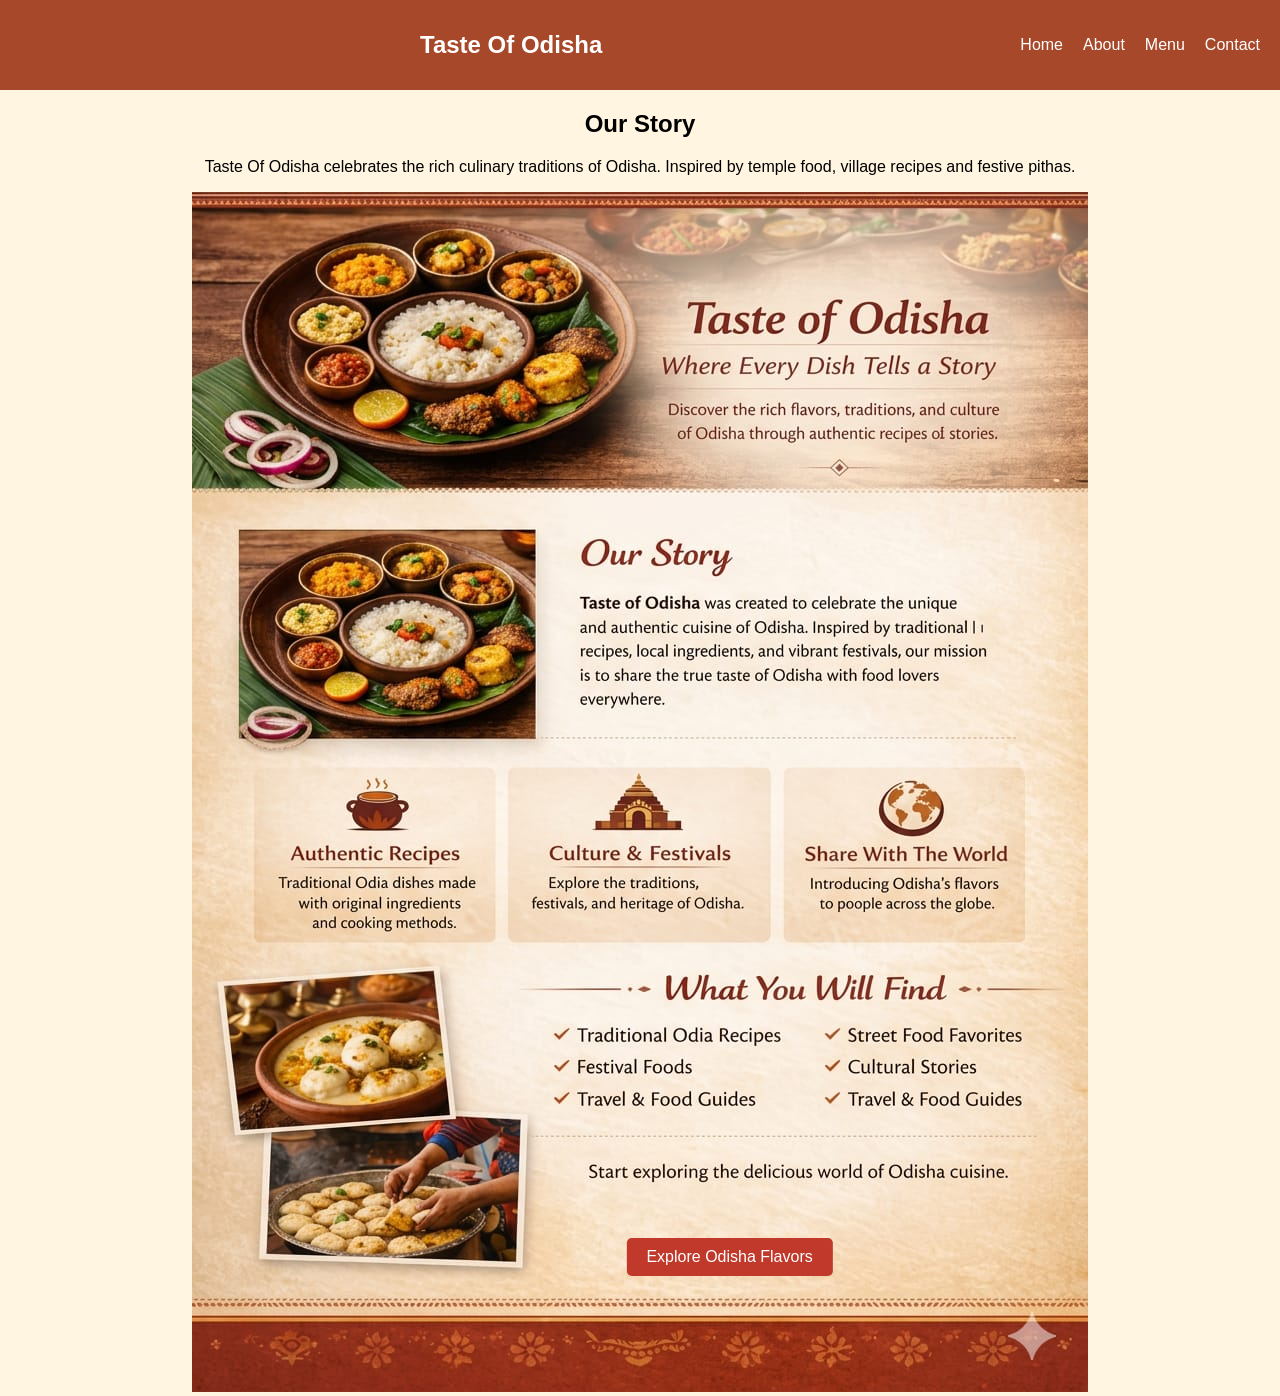
==== about.html @ 1539b179 "Initial commit - Taste of Odisha Restaurant Website" ====
<!DOCTYPE html>
<html>
<head>
<title>About</title>
<link rel="stylesheet" href="css/style.css">
</head>
<body>

<header>
<nav class="navbar">
<h1 class="logo">Taste Of Odisha</h1>
<ul class="nav-links">
<li><a href="index.html">Home</a></li>
<li><a href="about.html">About</a></li>
<li><a href="menu.html">Menu</a></li>
<li><a href="contact.html">Contact</a></li>
</ul>
</nav>
</header>

<section class="about">
<div class="about-image-box">
<h2>Our Story</h2>
<p class="storytext">Taste Of Odisha celebrates the rich culinary traditions of Odisha.
Inspired by temple food, village recipes and festive pithas.</p>
<img class ="about-img-box" src="images/bg-img-about.png" alt="odia cuisine">
<a href="menu.html" class="aboutbtn">Explore Odisha Flavors</a>
</div>
</section>

</body>
</html>
---- css/style.css ----
body{
margin:0;
font-family:Arial;
background:#FFF5E1;
}

.navbar{
display:flex;
justify-content:space-between;
align-items: center;
padding: 10px 20px;
background-color:#A8482A;
height: 70px;
color:white;
}

.nav-links{
list-style:none;
display:flex;
gap:20px;
}

.nav-links a{
color:white;
text-decoration:none;
}

.hero{
background:url('../images/Restraunt background image.jpeg') center/cover;
height:70vh;
display:flex;

justify-content:center;
color:black;
font-weight: bolder;

}

.btn{
background:#FF8C00;
padding:12px 24px;
color:white;
text-decoration:none;
border-radius:5px;
}

.grid{
display:grid;
grid-template-columns:repeat(auto-fit,minmax(220px,1fr));
gap:20px;
padding:40px;
}

.card{
background:white;
text-align:center;
box-shadow:0 4px 10px rgba(0,0,0,0.2);
border-radius:10px;
overflow:hidden;
}

.card img{
width:100%;
height:200px;
object-fit:;
}

footer{
background:#8B0000;
color:white;
text-align:center;
padding:20px;
}

.menu{
  text-align: center;
  font-size: larger;
}
.culture{
  
  background-color:#4E0D12;
  color: white;
  text-align: center;
  padding-top: 10px;
}
.btn{
  margin-left: auto;
  margin-right: 20px;
  padding:10px 20px;
  cursor:pointer;
}

.grid{
display:flex;
justify-content:center;
gap:30px;
margin-top:30px;
}


.card{
width:350px;
border-radius:15px;
overflow:hidden;
background:linear-gradient(135deg,#fff7e6,#ffe0b3);
box-shadow:0 8px 20px rgba(0,0,0,0.3);
text-align:center;
transition:transform 0.3s;
border:3px solid #b22222;
}

.card:hover{
transform:scale(1.05);
}

.card img{
width:100%;
height:220px;
object-fit:contain;
padding-top: 50px;
background-color:#800000;
}

.card h3{
padding:15px;
color:#8B0000;
font-weight:bolder;
font-size:18px;
}

.menu-cards{
  display:grid;
  grid-template-columns:repeat(3,1fr);
  gap:20px;
  padding:20px;
}
.menu-cards .card{
  border:1px solid #add;
  border-radius:10px;
  overflow:hidden;
  display:flex;
  flex-direction:column;
  text-align: center;
}
.menu-cards .card img{
width:100%;
height:200px;
object-fit: cover;
border-bottom:1px solid #add;
overflow: hidden;
padding-top:0px;
}
.menu-section{
  text-align:center;
  font-style: arial;
}
.logo{
  font-family: sans-serif
  text-align:center;
  padding-left:400px;
}
.about{
  text-align:center;
  width:100%;
  height:auto;
  object-fit: contain;
  display:block;
  color:8B0000;
  /* background-image: url('../images/jagannath-puri-temple.jpeg'); 
  opacity:0.5;
  filter:grayscale(50%) */
    
  }

  .about-image{
    width:100%;
    max-width: 600px;
    height: auto;
    display:block;
    margin:20px auto;
    border-radius:10px;
    padding-top: 0px;
  }
  .aboutbtn{
    display:inline-block;
    padding: 10px 20px;
    background-color:#800000;
    color:white;
    text-decoration:none;
    border-radius:5px;
    
  }
  .about-image-box{
  position: relative;
  display: inline-block;
}

.about-img{
  width: 100%;
}

.aboutbtn{
  position: absolute;
  bottom: 120px;    
  left: 60%;
  transform: translateX(-50%);
  background: #c0392b;
  color: white;
  padding: 10px 20px;
  text-decoration: none;
  border-radius: 5px;
}
.contact{
  text-align:center;
}
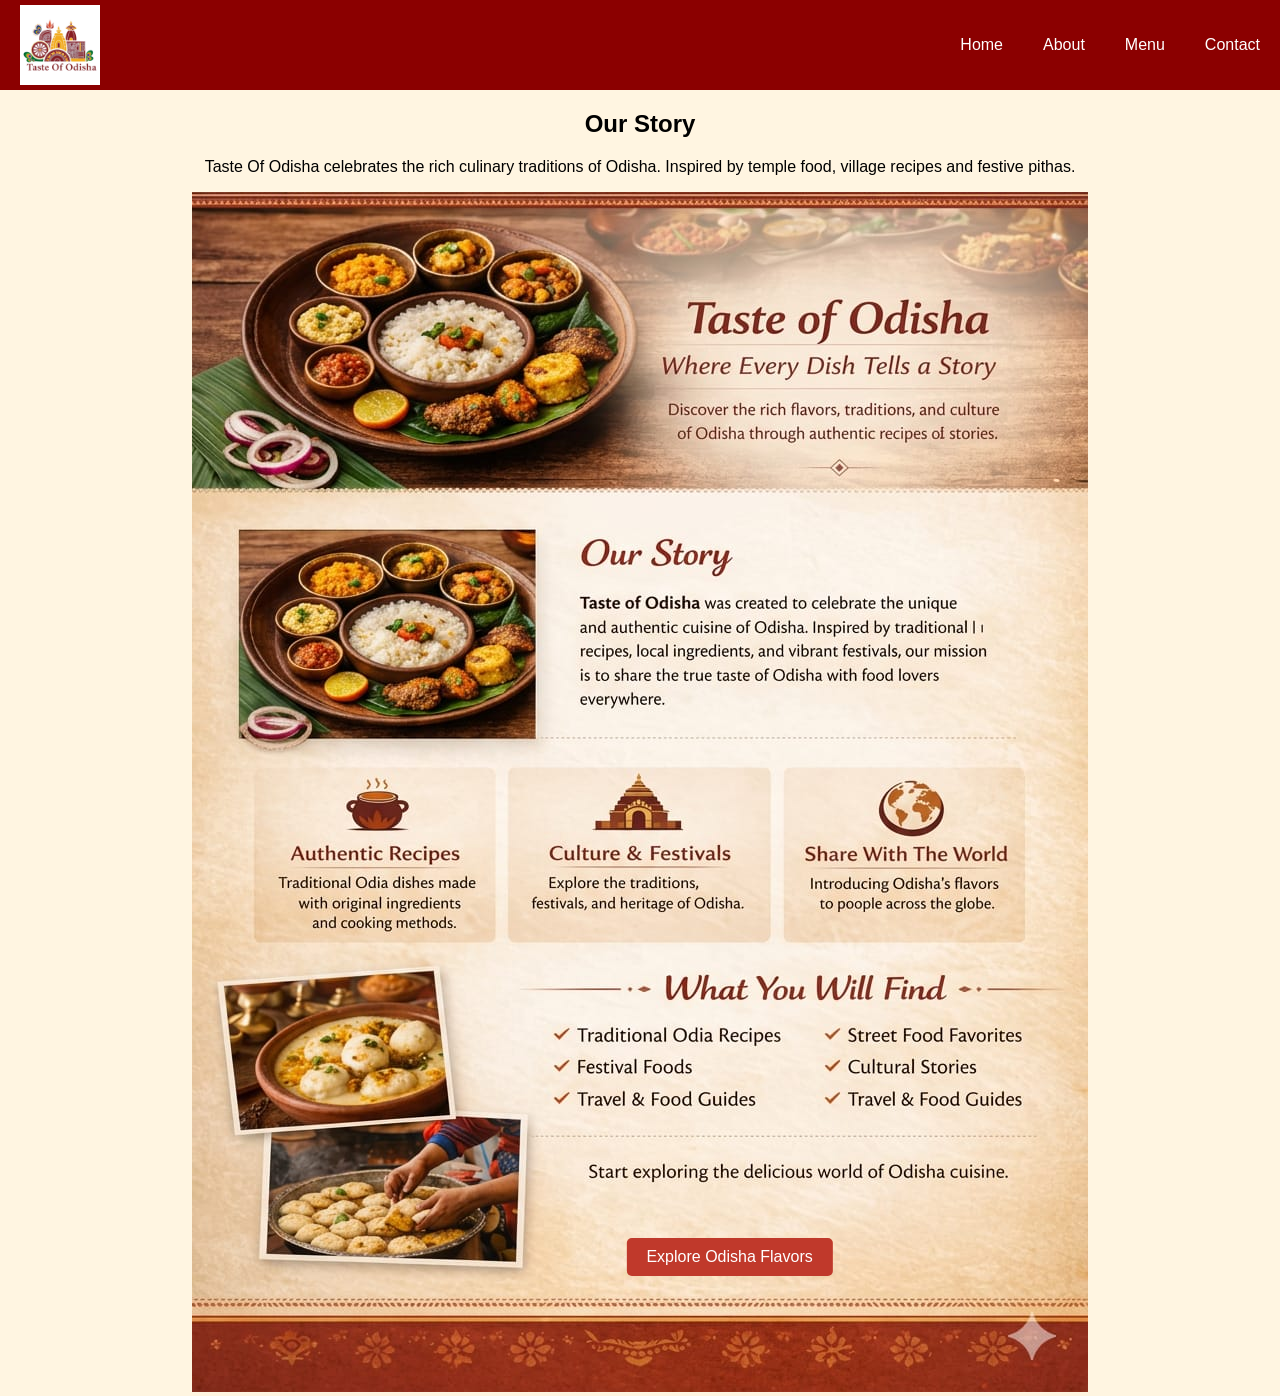
==== commit 13bb8fc8: "Updated website design and added logo" ====
--- a/about.html
+++ b/about.html
@@ -9,7 +9,11 @@
 
 <header>
 <nav class="navbar">
-<h1 class="logo">Taste Of Odisha</h1>
+<div class ="logo">
+  <a href="index.html">
+    <img src="images/TOA-logo.jpeg" alt="Taste of Odisha Logo">
+  </a>
+</div>
 <ul class="nav-links">
 <li><a href="index.html">Home</a></li>
 <li><a href="about.html">About</a></li>
--- a/css/style.css
+++ b/css/style.css
@@ -7,10 +7,10 @@
 
 .navbar{
 display:flex;
-justify-content:space-between;
+justify-content:flex-start;
 align-items: center;
 padding: 10px 20px;
-background-color:#A8482A;
+background-color:#8B0000;
 height: 70px;
 color:white;
 }
@@ -19,11 +19,18 @@
 list-style:none;
 display:flex;
 gap:20px;
+text-decoration: none;
+margin:0;
+padding:0;
 }
 
 .nav-links a{
 color:white;
 text-decoration:none;
+}
+
+.nav-links li{
+  margin-left:20px;
 }
 
 .hero{
@@ -45,20 +52,9 @@
 border-radius:5px;
 }
 
-.grid{
-display:grid;
-grid-template-columns:repeat(auto-fit,minmax(220px,1fr));
-gap:20px;
-padding:40px;
-}
-
-.card{
-background:white;
-text-align:center;
-box-shadow:0 4px 10px rgba(0,0,0,0.2);
-border-radius:10px;
-overflow:hidden;
-}
+
+
+
 
 .card img{
 width:100%;
@@ -92,10 +88,16 @@
 }
 
 .grid{
-display:flex;
+display:grid;
 justify-content:center;
-gap:30px;
+
 margin-top:30px;
+display:grid;
+grid-template-columns:repeat(auto-fit,minmax(250px,300px));
+gap:200px;
+padding:40px;
+justify-content: center;
+margin-left: 0;
 }
 
 
@@ -108,6 +110,13 @@
 text-align:center;
 transition:transform 0.3s;
 border:3px solid #b22222;
+background:white;
+text-align:center;
+box-shadow:0 4px 10px rgba(0,0,0,0.2);
+border-radius:10px;
+overflow:hidden;
+margin-left: 15px;
+gap: 20px;
 }
 
 .card:hover{
@@ -155,10 +164,15 @@
   text-align:center;
   font-style: arial;
 }
+.logo img{
+ height:80px;
+ width:auto;
+ display:block;
+ margin-right: 40px;
+ transition:transform 0.3s;
+}
 .logo{
-  font-family: sans-serif
-  text-align:center;
-  padding-left:400px;
+  margin-right:auto;
 }
 .about{
   text-align:center;
